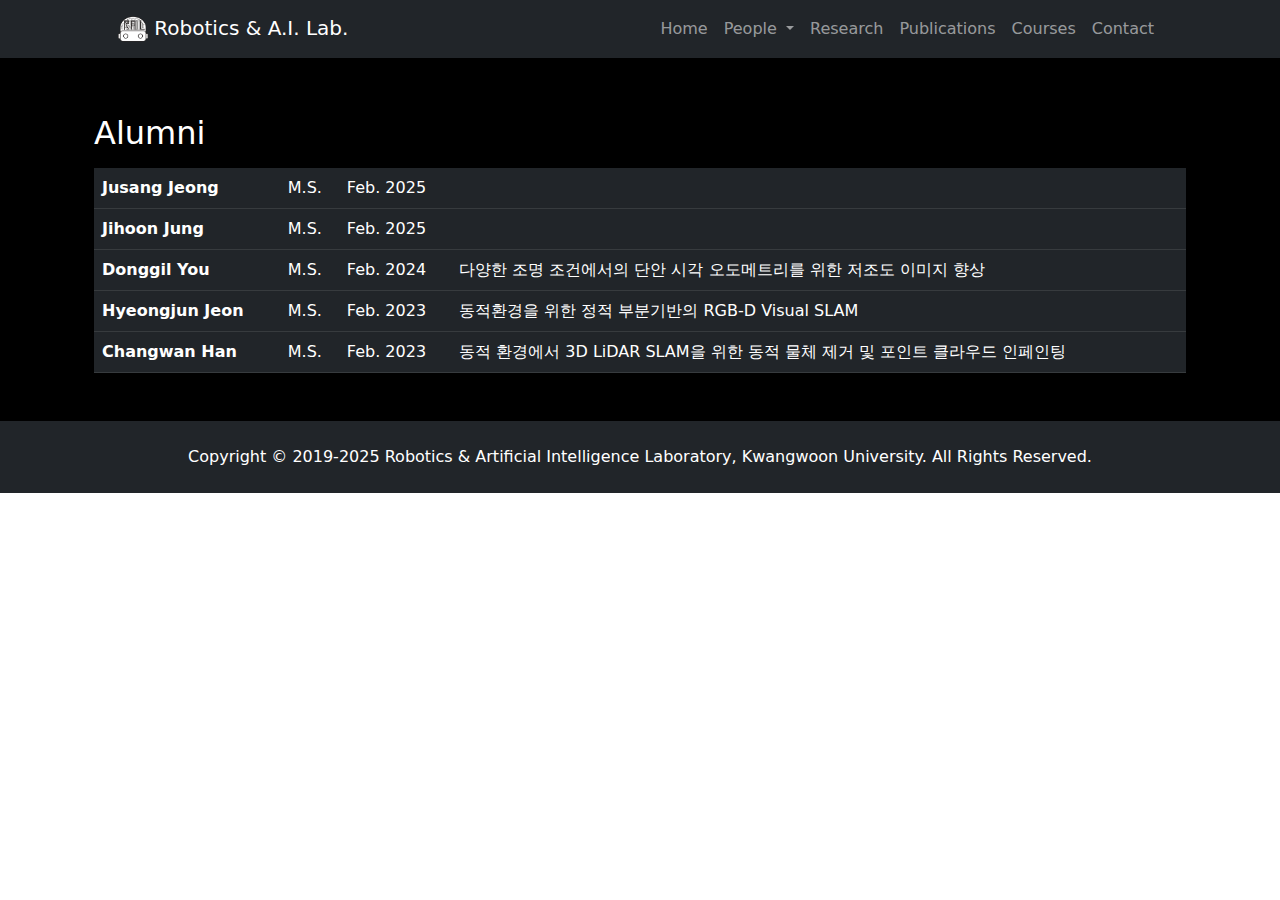
==== people_alumni.html @ 87265b77 "Initial commit" ====
<!DOCTYPE html>
<html lang="en">

<head>
    <meta charset="utf-8" />
    <meta name="viewport" content="width=device-width, initial-scale=1, shrink-to-fit=no" />
    <meta name="description" content="" />
    <meta name="author" content="" />
    <title>RAIL @ Kwangwoon University</title>
    <!-- Favicon-->
    <link rel="icon" type="image/x-icon" href="assets/rail_logo.png" />
    <!-- Core theme CSS (includes Bootstrap)-->
    <link href="css/bootstrap.min.css" rel="stylesheet" />
    <!-- Custom styles for this template -->
    <link href="css/custom.css" rel="stylesheet">
</head>

<body class="d-flex flex-column">
    <main class="flex-shrink-0">
        <!-- Navigation-->
        <nav class="navbar navbar-expand-lg navbar-dark bg-dark">
            <div class="container px-5">
                <a class="navbar-brand" href="index.html"><img src="assets/rail_logo.png" width="30" height="30" alt="">
                    Robotics & A.I. Lab.</a>
                <button class="navbar-toggler" type="button" data-bs-toggle="collapse"
                    data-bs-target="#navbarSupportedContent" aria-controls="navbarSupportedContent"
                    aria-expanded="false" aria-label="Toggle navigation"><span
                        class="navbar-toggler-icon"></span></button>
                <div class="collapse navbar-collapse" id="navbarSupportedContent" data-bs-theme="dark">
                    <ul class="navbar-nav ms-auto mb-2 mb-lg-0">
                        <li class="nav-item"><a class="nav-link" href="index.html">Home</a></li>

                        <li class="nav-item dropdown">
                            <a class="nav-link dropdown-toggle" href="#" role="button" data-bs-toggle="dropdown"
                                aria-expanded="false">
                                People
                            </a>
                            <ul class="dropdown-menu navbar-dark">
                                <li><a class="dropdown-item" href="people_professor.html">Professor</a></li>
                                <li><a class="dropdown-item" href="people_students.html">Students</a></li>
                                <li><a class="dropdown-item" href="people_alumni.html">Alumni</a></li>
                            </ul>
                        </li>
                        <li class="nav-item"><a class="nav-link" href="research.html">Research</a></li>
                        <li class="nav-item"><a class="nav-link" href="publications.html">Publications</a></li>
                        <li class="nav-item"><a class="nav-link" href="courses.html">Courses</a></li>
                        <li class="nav-item"><a class="nav-link" href="contact.html">Contact</a></li>
                    </ul>
                </div>
            </div>
        </nav>

        <!-- About section one-->
        <section class="py-2 text-white bg-black" id="scroll-target">
            <div class="container px-4 my-4">
                <div class="row gx-5 align-items-center">
                    <div class="col-lg-12">
                        <h2 class="mt-4 mb-3">Alumni</h2>
                        <div class="table-responsive">
                            <table class="table table-dark">
                                <tbody>
                                    <tr>
                                        <td><strong>Jusang Jeong</strong></td>
                                        <td>M.S.</td>
                                        <td>Feb. 2025</td>
                                        <td></td>
                                    </tr>
                                    <tr>
                                        <td><strong>Jihoon Jung</strong></td>
                                        <td>M.S.</td>
                                        <td>Feb. 2025</td>
                                        <td></td>
                                    </tr>
                                    <tr>
                                        <td><strong>Donggil You</strong></td>
                                        <td>M.S.</td>
                                        <td>Feb. 2024</td>
                                        <td>다양한 조명 조건에서의 단안 시각 오도메트리를 위한 저조도 이미지 향상</td>
                                    </tr>
                                    <tr>
                                        <td><strong>Hyeongjun Jeon</strong></td>
                                        <td>M.S.</td>
                                        <td>Feb. 2023</td>
                                        <td>동적환경을 위한 정적 부분기반의 RGB-D Visual SLAM</td>
                                    </tr>
                                    <tr>
                                        <td><strong>Changwan Han</strong></td>
                                        <td>M.S.</td>
                                        <td>Feb. 2023</td>
                                        <td>동적 환경에서 3D LiDAR SLAM을 위한 동적 물체 제거 및 포인트 클라우드 인페인팅</td>
                                    </tr>
                                </tbody>
                            </table>
                        </div>
                    </div>
                </div>
            </div>
        </section>



    </main>

    <!-- Footer-->
    <footer class="bg-dark py-4 mt-auto">
        <div class="container px-5">
            <div class="row align-items-center justify-content-between flex-column flex-sm-row">
                <div class="m-0 text-center text-white">Copyright &copy; 2019-2025 Robotics & Artificial Intelligence
                    Laboratory,
                    Kwangwoon University. All Rights Reserved.
                </div>
            </div>
        </div>
    </footer>

    <!-- Bootstrap core JavaScript -->
    <script src="js/jquery/jquery.min.js"></script>
    <script src="js/bootstrap.bundle.min.js"></script>

</body>

</html>
---- css/custom.css ----
.carousel-inner {
  height: 0;
  padding-bottom: 25%; /* this sets carousel aspect ratio (4:1 here) */
}

.carousel-item {
  position: absolute !important; /* Bootstrap is insistent */
  top: 0;
  right: 0;
  bottom: 0;
  left: 0;
}

.carousel-item img {
  height: 100%; /* Bootstrap handles width already */
  object-fit: cover; /* or 'contain' if you want stretch instead of crop */
}

.portfolio-item {
  margin-bottom: 30px;
}
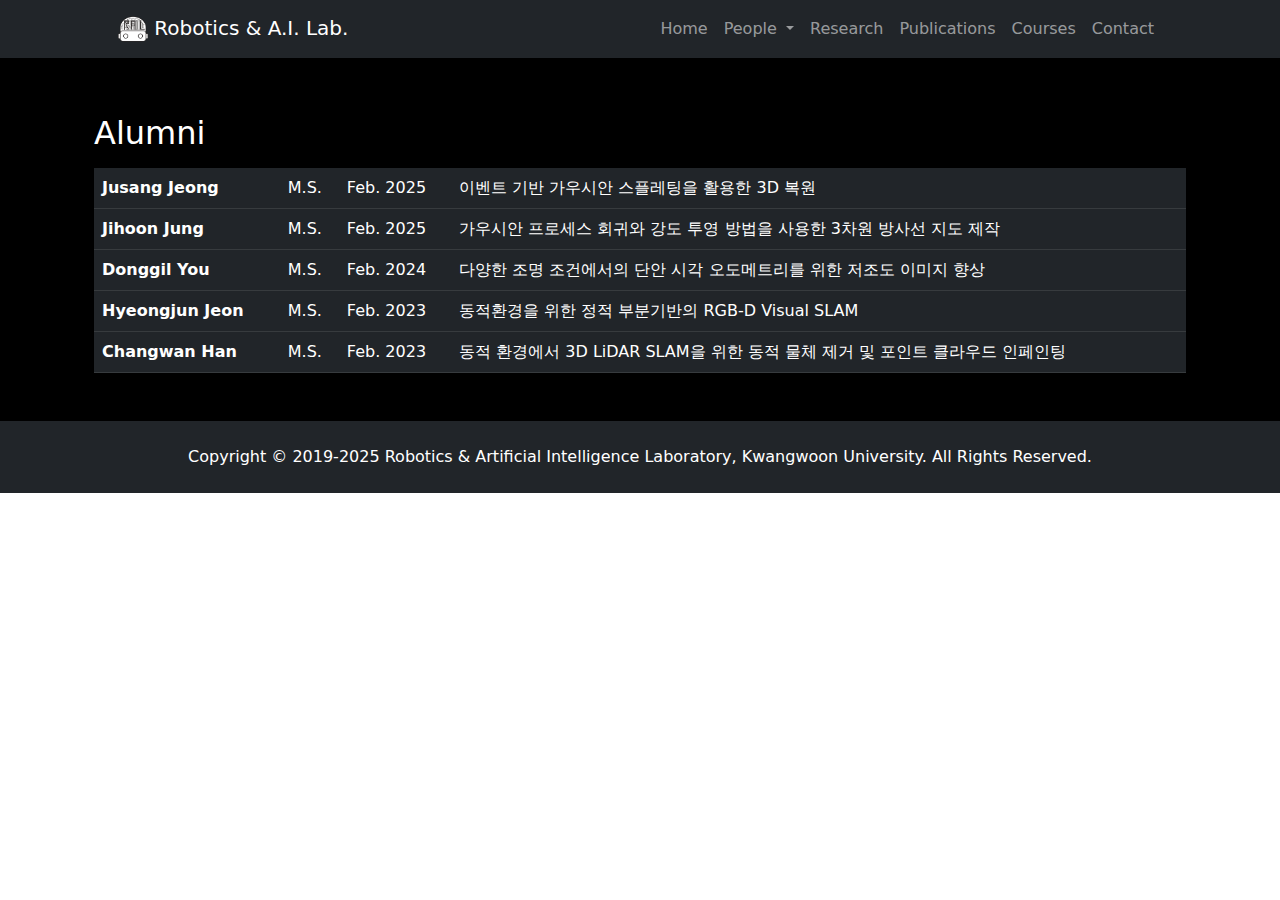
==== commit 7e18a7d6: "People updated" ====
--- a/people_alumni.html
+++ b/people_alumni.html
@@ -63,13 +63,13 @@
                                         <td><strong>Jusang Jeong</strong></td>
                                         <td>M.S.</td>
                                         <td>Feb. 2025</td>
-                                        <td></td>
+                                        <td>이벤트 기반 가우시안 스플레팅을 활용한 3D 복원</td>
                                     </tr>
                                     <tr>
                                         <td><strong>Jihoon Jung</strong></td>
                                         <td>M.S.</td>
                                         <td>Feb. 2025</td>
-                                        <td></td>
+                                        <td>가우시안 프로세스 회귀와 강도 투영 방법을 사용한 3차원 방사선 지도 제작</td>
                                     </tr>
                                     <tr>
                                         <td><strong>Donggil You</strong></td>
